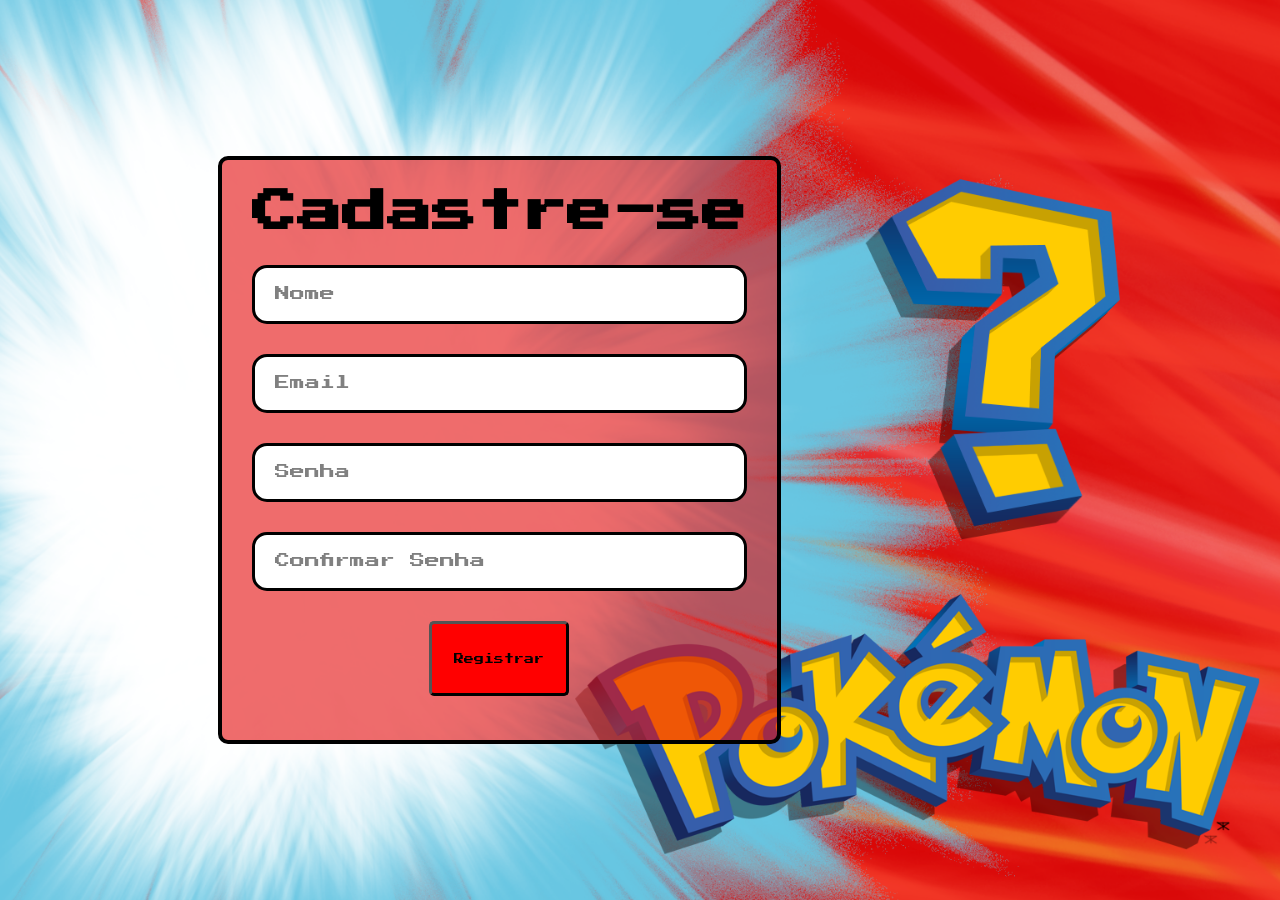
==== cadastro.html @ 2bc376c8 "Atualizando a home e adicionando página de login e cadastro" ====
<!DOCTYPE html>
<html lang="pt-br">
<head>
    <meta charset="UTF-8">
    <meta name="viewport" content="width=device-width, initial-scale=1.0">
    <title>PokeTeam - Cadastro</title>
    <link rel="stylesheet" href="styles/cadastro.css">
</head>
<body>
    <div class="main">
        <div class="formulario">
            <h2>Cadastre-se</h2>
            <input type="text" id="ipt_nome" placeholder="Nome">
            <input type="text" id="ipt_email" placeholder="Email">
            <input type="password" id="ipt_senha" placeholder="Senha">
            <input type="password" id="ipt_confirmar" placeholder="Confirmar Senha">
            <button onclick="registrar()">Registrar</button>
        </div>
    </div>
</body>
</html>
<script>
    function registrar(){
        window.location.href = `index.html`;
    }
</script>
---- styles/cadastro.css ----
@font-face{
    font-family: '8BIT';
    src: url(../assets/font/PressStart2P-Regular.ttf) format('truetype');
    font-weight: normal;
    font-style: normal;
}
*{
    margin: 0px;
}


.main{
    display: flex;
    background-image: url("../assets/img/cadastroBg.png");
    background-position: center;
    background-repeat: no-repeat;
    background-size: cover;
    padding-left: 17%;
    align-items:center;
    min-height: 100vh;
}

.formulario{
    display: flex;
    flex-direction: column;
    background-color: rgba(228, 11, 11, 0.6);
    border: 4px solid black;
    padding: 30px;
    height: 520px;
    border-radius: 10px;
    gap: 30px;
}
.formulario h2{
    font-family: '8BIT', sans-serif;
    font-size: 45px;  
}
.formulario input{
    font-family: '8BIT', sans-serif;
    border: 3px solid black;
    outline: none;
    border-radius: 15px;
    padding: 20px;
    background-color: white;
}
.formulario input::placeholder{
    color: gray;
    font-size: 15px;
}

.formulario button{
    font-family: '8BIT', sans-serif;
    font-size: 10px;
    color: black;
    height: 75px;
    width: 140px;
    background-color: red;
    border-color: black;
    border-width: 3px;
    border-radius: 5px;
    cursor: pointer;
    align-self: center;
}
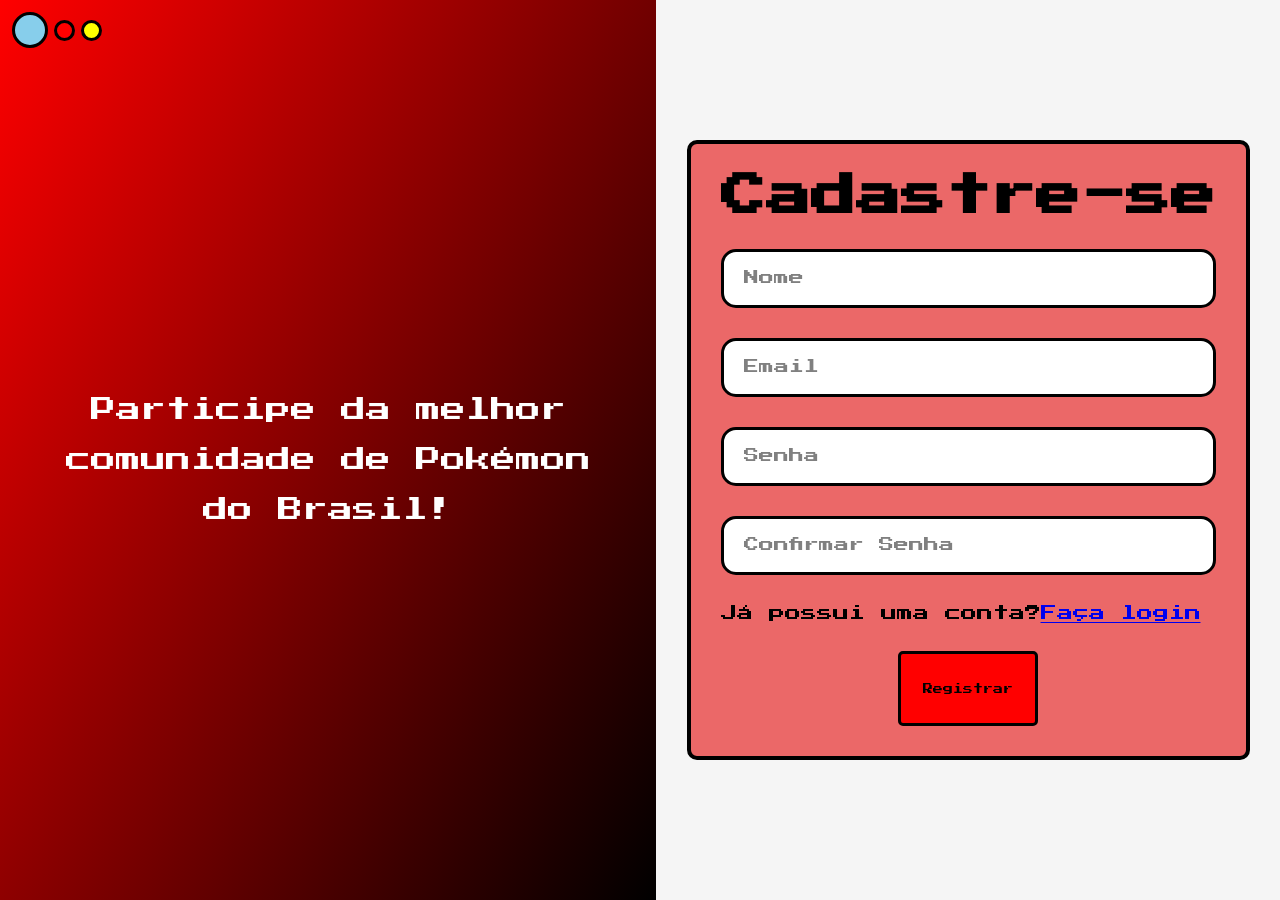
==== commit 391dc3e1: "Página de cadastro e login reformuladas" ====
--- a/cadastro.html
+++ b/cadastro.html
@@ -8,13 +8,27 @@
 </head>
 <body>
     <div class="main">
-        <div class="formulario">
-            <h2>Cadastre-se</h2>
-            <input type="text" id="ipt_nome" placeholder="Nome">
-            <input type="text" id="ipt_email" placeholder="Email">
-            <input type="password" id="ipt_senha" placeholder="Senha">
-            <input type="password" id="ipt_confirmar" placeholder="Confirmar Senha">
-            <button onclick="registrar()">Registrar</button>
+        <div class="card-tematico">
+            <div class="pokedex">
+                <div class="bola azul"></div>
+                <div class="bola vermelha"></div>
+                <div class="bola amarela"></div>
+            </div>
+            <img src="https://media.tenor.com/lr6evdW49pcAAAAj/totodile-pokemon.gif" alt="">
+            <p>Participe da melhor comunidade de Pokémon do Brasil!</p>
+        </div>
+        <div class="card-formulario">
+            <div class="formulario">
+                <h2>Cadastre-se</h2>
+                <input type="text" id="ipt_nome" placeholder="Nome">
+                <input type="text" id="ipt_email" placeholder="Email">
+                <input type="password" id="ipt_senha" placeholder="Senha">
+                <input type="password" id="ipt_confirmar" placeholder="Confirmar Senha">
+                <div class="possui-conta">
+                  Já possui uma conta?<a href="login.html"> Faça login</a>
+                </div>
+                <button onclick="registrar()">Registrar</button>
+            </div>
         </div>
     </div>
 </body>
--- a/styles/cadastro.css
+++ b/styles/cadastro.css
@@ -12,13 +12,38 @@
 
 .main{
     display: flex;
-    background-image: url("../assets/img/cadastroBg.png");
-    background-position: center;
-    background-repeat: no-repeat;
-    background-size: cover;
-    padding-left: 17%;
-    align-items:center;
     min-height: 100vh;
+}
+
+.card-tematico{
+    display: flex;
+    flex-direction: column;
+    align-items: center;
+    justify-content: center;
+    background: linear-gradient(120deg, red, black);
+    width: 48%;
+    gap: 20px;
+    padding: 40px;
+    position: relative;
+}
+
+.card-tematico img{
+    width: 350px;
+}
+
+.card-tematico p{
+    font-family: '8BIT', sans-serif;
+    font-size: 25px;
+    color: white;
+    text-align: center;
+    line-height: 2;
+}
+.card-formulario{
+    display: flex;
+    align-items: center;
+    justify-content: center;
+    width: 52%;
+    background-color: whitesmoke;
 }
 
 .formulario{
@@ -27,7 +52,6 @@
     background-color: rgba(228, 11, 11, 0.6);
     border: 4px solid black;
     padding: 30px;
-    height: 520px;
     border-radius: 10px;
     gap: 30px;
 }
@@ -55,9 +79,45 @@
     height: 75px;
     width: 140px;
     background-color: red;
-    border-color: black;
-    border-width: 3px;
+    border: 3px solid black;
     border-radius: 5px;
     cursor: pointer;
     align-self: center;
+}
+
+.possui-conta{
+    display: flex;
+    font-family: '8BIT', sans-serif;
+}
+
+.pokedex {
+    position: absolute;
+    top: 12px;
+    left: 12px;
+    display: flex;
+    align-items: center;
+    gap: 6px;
+}
+
+.bola {
+    border: 3px solid black;
+    border-radius: 50%;
+}
+
+.azul {
+    width: 30px;
+    height: 30px;
+    background-color: skyblue;
+}
+
+.vermelha {
+    width: 15px;
+    height: 15px;
+    background-color: red;
+}
+
+.amarela {
+    width: 15px;
+    height: 15px;
+    background-color: yellow;
 }
